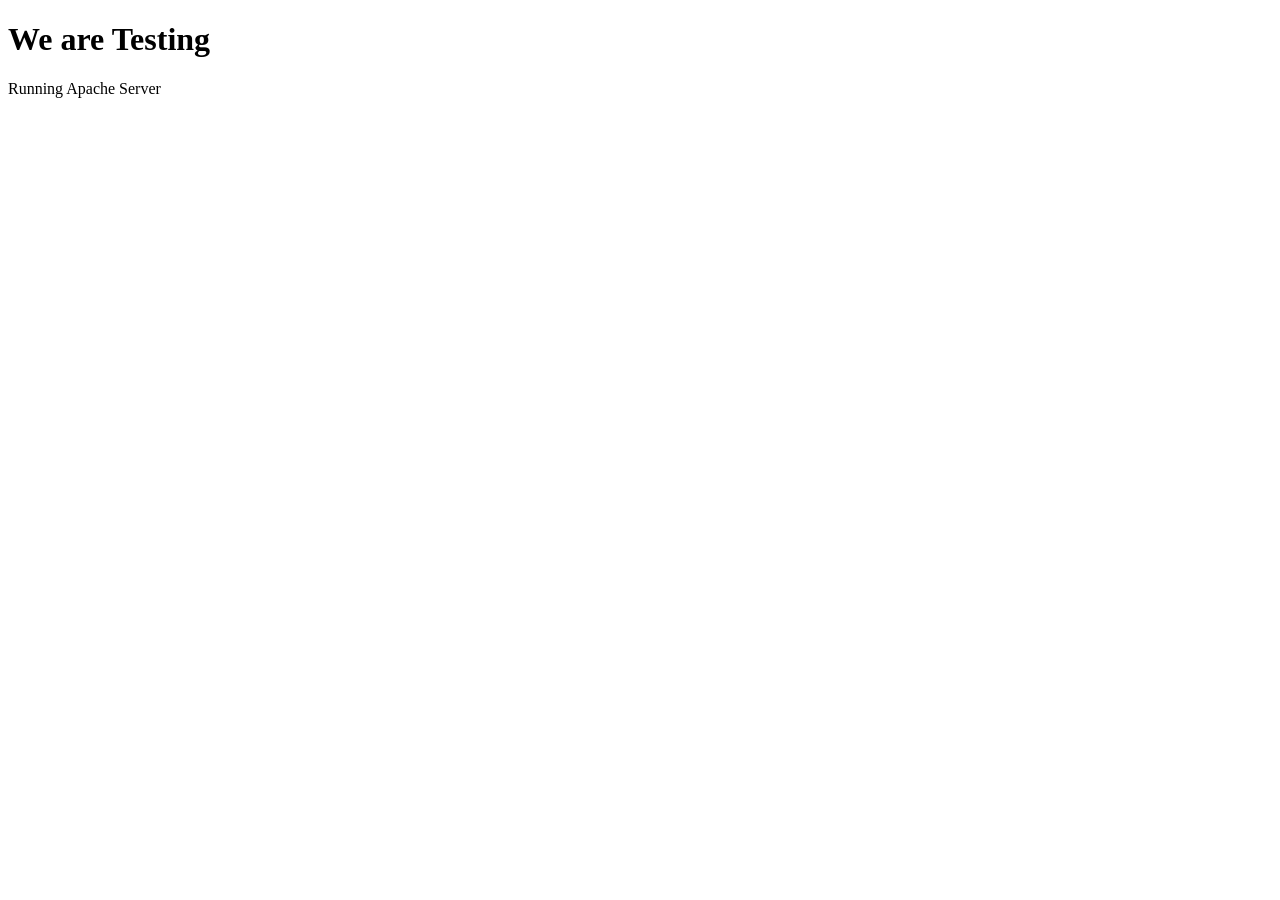
==== index.html @ 984ec56b "First Commit" ====
<!DOCTYPE html>
<html lang="en">
<head>
<meta charset="UTF-8">
<meta name="viewport" content="width=device-width, initialscale=1.0">
<title>Testing Testing Wee Woo</title>
</head>
<body>
<h1>We are Testing</h1>
<p>Running Apache Server</p>
</body>
</html>
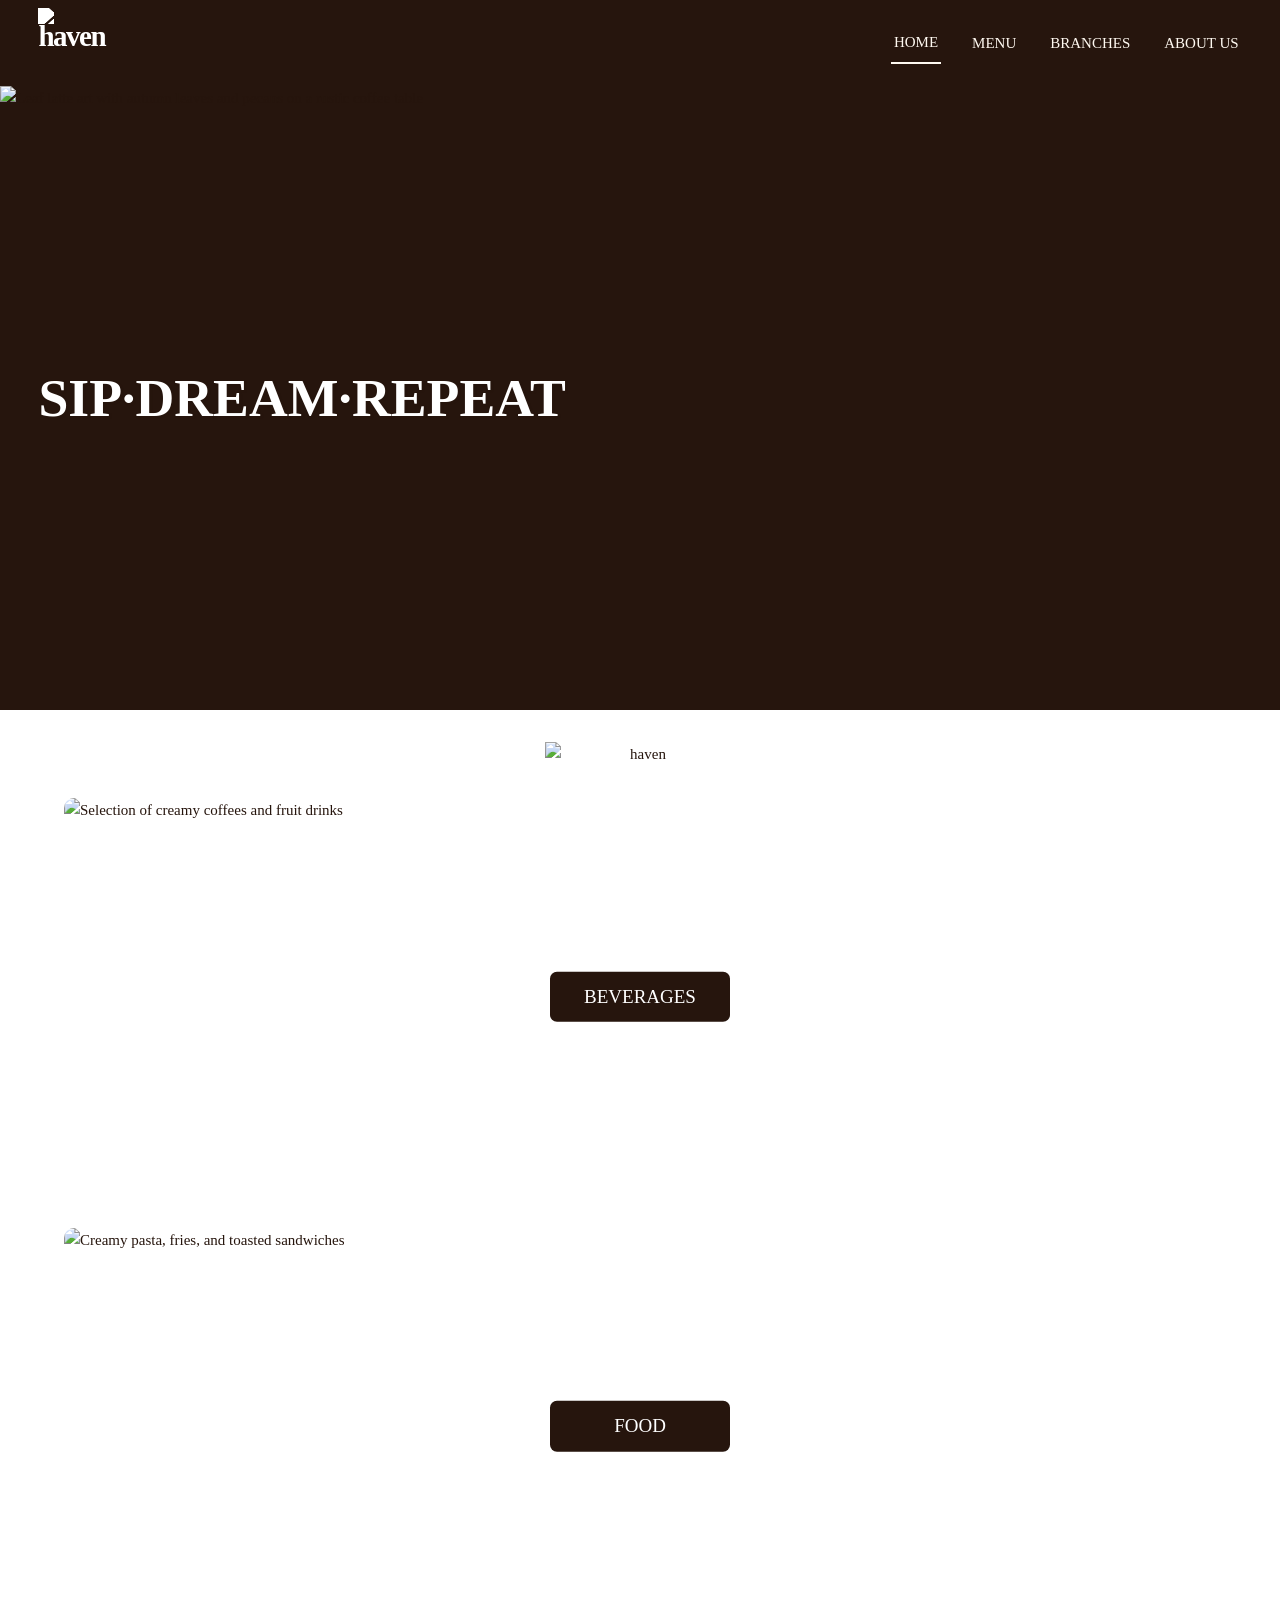
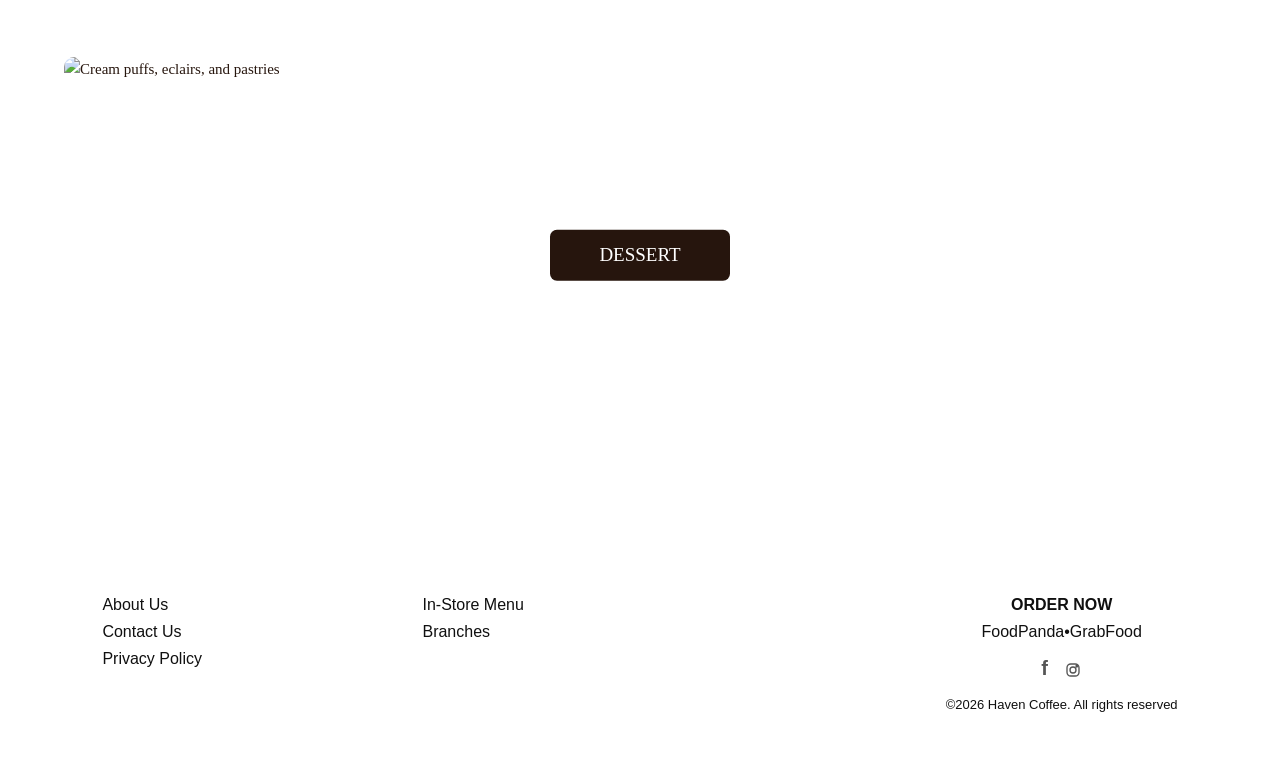
==== commit 295d0f21: "haven website" ====
--- a/index.html
+++ b/index.html
@@ -1,12 +1,53 @@
 <!DOCTYPE html>
+
 <html lang="en">
 <head>
 <meta charset="UTF-8">
-<meta name="viewport" content="width=device-width, initialscale=1.0">
-<title>Testing Testing Wee Woo</title>
+<meta name="viewport" content="width=device-width, initial-scale=1.0">
+<meta name="description" content="Haven Café — comfort food with a fresh perspective. Explore our menu and try our interactive demo ordering.">
+<title>Good food, good mood | Haven Café
+</title>
+<link rel="stylesheet" href="style.css">
 </head>
-<body>
-<h1>We are Testing</h1>
-<p>Running Apache Server</p>
+<body class="reference-home">
+<header class="site-header reference-header"><a class="brand" href="index.html" aria-label="Haven home"><img src="images/haven-logo.png" alt="haven"></a><nav aria-label="Main navigation"><a href="index.html" aria-current="page">HOME</a><a href="menu.html" >MENU</a><a href="branches.html">BRANCHES</a><a href="about.html">ABOUT US</a></nav></header>
+<main><section class="haven-hero reference-hero"><img src="images/haven-hero.png" alt="Leaf latte art with autumn leaves and pecans on a rustic coffee table"><h1>SIP·DREAM·REPEAT</h1></section><section class="home-categories reference-categories" aria-label="Explore our menu"><div class="large-brand"><img src="images/haven-logo.png" alt="haven"></div><a class="category-banner" href="menu.html?category=Beverages"><img src="images/haven-beverages.png" alt="Selection of creamy coffees and fruit drinks"><span>BEVERAGES</span></a><a class="category-banner" href="menu.html?category=Food"><img src="images/haven-food.png" alt="Creamy pasta, fries, and toasted sandwiches"><span>FOOD</span></a><a class="category-banner" href="menu.html?category=Cakes%20%26%20Desserts"><img src="images/haven-dessert.png" alt="Cream puffs, eclairs, and pastries"><span>DESSERT</span></a></section></main>
+<footer class="reference-footer">
+  <div class="footer-links"><a href="about.html">About Us</a><a href="contact.html">Contact Us</a><a href="privacy.html">Privacy Policy</a></div>
+  <div class="footer-links"><a href="menu.html">In-Store Menu</a><a href="branches.html">Branches</a></div>
+  <div class="footer-order"><a href="menu.html" class="order-now">ORDER NOW</a><div><button type="button" data-delivery="FoodPanda">FoodPanda</button><span>•</span><button type="button" data-delivery="GrabFood">GrabFood</button></div><div class="social-links"><button type="button" data-social="Facebook" aria-label="Facebook">f</button><button type="button" data-social="Instagram" aria-label="Instagram"><svg viewBox="0 0 24 24" aria-hidden="true"><rect x="4" y="4" width="16" height="16" rx="5"/><circle cx="12" cy="12" r="4"/><circle cx="17" cy="7" r="1"/></svg></button></div><p>©2026 Haven Coffee. All rights reserved</p></div>
+</footer>
+<dialog id="cart-dialog" aria-labelledby="cart-title">
+<div class="dialog-heading">
+<h2 id="cart-title">Your bag
+</h2>
+<button id="cart-close" class="icon-button" aria-label="Close bag">✕
+</button>
+</div>
+<p class="muted">A little happiness, made to order.
+</p>
+<div id="cart-items">
+</div>
+<div class="cart-total"><span>Total</span><strong id="cart-total">₱0.00</strong>
+</div>
+<form id="order-form">
+<label>Your name<input id="customer-name" required maxlength="60" placeholder="Who are we cooking for?">
+</label>
+<label>Order type<select id="order-type"><option value="Dine-in">Dine-in</option><option value="Takeaway">Takeaway</option></select>
+</label>
+<p id="order-note" class="muted">We’ll prepare your order for your table.
+</p>
+<button class="primary-button" id="checkout-button" type="submit">Place demo order →
+</button>
+<p class="fine-print">Classroom demo only. No payment or real order is sent.
+</p>
+</form>
+<div id="order-success" role="status" hidden>
+</div>
+</dialog>
+<div id="toast" role="status" aria-live="polite">
+</div>
+<script src="js/script.js" defer>
+</script>
 </body>
-</html>+</html>
--- a/style.css
+++ b/style.css
@@ -0,0 +1,1359 @@
+:root {
+  --cream:#f7f4ec;
+  --paper:#fffdf7;
+  --ink:#213c32;
+  --muted:#68746c;
+  --accent:#d9ed7e;
+  --line:#d9ddd1;
+  --orange:#dd7448
+}
+* {
+  box-sizing:border-box
+}
+html {
+  scroll-behavior:smooth
+}
+body {
+  margin:0;
+  background:var(--cream);
+  color:var(--ink);
+  font:15px/1.6 Arial,sans-serif
+}
+body.dark {
+  --cream:#14251f;
+  --paper:#21372d;
+  --ink:#f5f4e9;
+  --muted:#b9c4b9;
+  --line:#425449
+}
+button,input,select {
+  font:inherit
+}
+button {
+  cursor:pointer
+}
+a {
+  color:inherit;
+  text-decoration:none
+}
+button:focus-visible,a:focus-visible,input:focus-visible,select:focus-visible {
+  outline:3px solid var(--orange);
+  outline-offset:4px
+}
+img {
+  display:block;
+  width:100%;
+  object-fit:cover
+}
+.site-header {
+  padding:25px 5%;
+  display:flex;
+  align-items:center;
+  justify-content:space-between;
+  border-bottom:1px solid var(--line);
+  gap:24px
+}
+.brand {
+  font-size:25px;
+  font-weight:900;
+  letter-spacing:-1px;
+  line-height:1
+}
+.brand>span {
+  color:var(--orange)
+}
+.brand small {
+  display:block;
+  font-size:9px;
+  letter-spacing:5px;
+  text-align:center;
+  margin-top:7px
+}
+.site-header nav,.header-actions {
+  display:flex;
+  gap:28px;
+  align-items:center
+}
+.site-header nav {
+  font-size:13px
+}
+.site-header nav a[aria-current] {
+  border-bottom:2px solid var(--ink)
+}
+.header-actions {
+  gap:12px
+}
+.icon-button {
+  border:1px solid var(--line);
+  border-radius:50%;
+  width:40px;
+  height:40px;
+  background:transparent;
+  color:var(--ink)
+}
+.cart-button {
+  background:var(--ink);
+  color:var(--cream);
+  border:0;
+  border-radius:30px;
+  padding:10px 18px;
+  font-size:13px
+}
+.cart-button span {
+  display:inline-grid;
+  place-items:center;
+  border-radius:50%;
+  width:23px;
+  height:23px;
+  background:var(--accent);
+  color:#213c32;
+  margin-left:10px
+}
+.hero {
+  max-width:1440px;
+  margin:auto;
+  display:grid;
+  grid-template-columns:1fr 1fr;
+  gap:6%;
+  align-items:center;
+  padding:64px 5% 75px
+}
+.eyebrow {
+  font-size:11px;
+  font-weight:700;
+  letter-spacing:2px;
+  margin:0 0 22px
+}
+.hero h1,.menu-intro h1 {
+  font-size:clamp(46px,5.5vw,82px);
+  line-height:1.04;
+  letter-spacing:-4px;
+  margin:0 0 28px;
+  font-weight:500
+}
+em {
+  font-family:Georgia,serif;
+  font-weight:400
+}
+.hero-copy>p:not(.eyebrow) {
+  max-width:430px;
+  color:var(--muted);
+  margin-bottom:32px
+}
+.primary-button {
+  border:0;
+  background:var(--accent);
+  color:#213c32;
+  padding:16px 25px;
+  display:inline-flex;
+  justify-content:center;
+  gap:35px;
+  align-items:center;
+  border-radius:30px;
+  font-size:14px;
+  font-weight:700
+}
+.primary-button:hover {
+  filter:brightness(.95)
+}
+.hero-note {
+  font-size:11px;
+  margin-top:35px;
+  display:flex;
+  align-items:center;
+  gap:10px
+}
+.tiny-star {
+  font-size:27px;
+  color:var(--orange)
+}
+.hero-visual {
+  position:relative
+}
+.hero-visual>img {
+  height:530px;
+  border-radius:130px 130px 18px 18px
+}
+.round-stamp {
+  position:absolute;
+  right:-20px;
+  top:35px;
+  background:var(--accent);
+  color:#213c32;
+  border-radius:50%;
+  width:112px;
+  height:112px;
+  display:flex;
+  align-items:center;
+  justify-content:center;
+  text-align:center;
+  font-size:12px;
+  font-weight:700;
+  line-height:1.5;
+  transform:rotate(12deg);
+  border:6px solid var(--cream)
+}
+.photo-caption {
+  position:absolute;
+  bottom:20px;
+  left:20px;
+  right:20px;
+  background:#fffdf7ee;
+  color:#213c32;
+  padding:16px 20px;
+  border-radius:12px
+}
+.photo-caption>span {
+  font-size:9px;
+  letter-spacing:1.5px
+}
+.photo-caption strong {
+  display:flex;
+  justify-content:space-between;
+  font-size:16px
+}
+.ticker {
+  background:var(--ink);
+  color:var(--cream);
+  padding:20px 5%;
+  display:flex;
+  gap:30px;
+  justify-content:space-around;
+  align-items:center;
+  font-size:11px;
+  letter-spacing:2px
+}
+.ticker span:nth-child(even) {
+  color:var(--accent);
+  font-size:24px
+}
+.section {
+  max-width:1440px;
+  margin:auto;
+  padding:70px 5%
+}
+.section-heading {
+  display:flex;
+  justify-content:space-between;
+  align-items:end;
+  gap:20px;
+  margin-bottom:30px
+}
+h2 {
+  font-size:clamp(28px,3vw,44px);
+  font-weight:500;
+  line-height:1.15;
+  letter-spacing:-1.5px;
+  margin:0 0 20px
+}
+.text-link {
+  font-size:13px;
+  text-decoration:underline;
+  text-underline-offset:7px
+}
+.food-grid {
+  display:grid;
+  grid-template-columns:repeat(3,minmax(0,1fr));
+  gap:26px
+}
+.food-image {
+  position:relative;
+  overflow:hidden;
+  border-radius:18px;
+  background:var(--line)
+}
+.food-image img {
+  height:260px;
+  transition:transform .35s
+}
+.food-card:hover .food-image img {
+  transform:scale(1.04)
+}
+.food-badge {
+  position:absolute;
+  left:15px;
+  top:15px;
+  background:var(--paper);
+  border-radius:20px;
+  padding:5px 12px;
+  font-size:10px
+}
+.food-title {
+  display:flex;
+  justify-content:space-between;
+  gap:10px;
+  align-items:start;
+  margin-top:17px
+}
+.food-title h3 {
+  font-size:18px;
+  line-height:1.4;
+  margin:0
+}
+.price {
+  white-space:nowrap;
+  font-size:15px
+}
+.food-card p {
+  font-size:13px;
+  color:var(--muted);
+  margin:8px 0 14px
+}
+.card-bottom {
+  display:flex;
+  align-items:center;
+  justify-content:space-between
+}
+.ingredient-button {
+  border:0;
+  background:none;
+  color:var(--muted);
+  padding:8px 0;
+  text-decoration:underline;
+  font-size:12px
+}
+.add-button {
+  border:1px solid var(--line);
+  background:var(--paper);
+  color:var(--ink);
+  border-radius:30px;
+  padding:8px 15px;
+  font-size:12px
+}
+.add-button:hover {
+  background:var(--accent);
+  color:#213c32
+}
+.ingredients {
+  padding:12px;
+  background:var(--paper);
+  border-radius:8px
+}
+.story {
+  display:grid;
+  grid-template-columns:1fr 1fr;
+  gap:10%;
+  align-items:center
+}
+.story-image img {
+  height:440px;
+  border-radius:18px 18px 110px 18px
+}
+.story p:not(.eyebrow) {
+  font-size:14px;
+  color:var(--muted)
+}
+.visit {
+  text-align:center;
+  background:var(--accent);
+  color:#213c32;
+  max-width:none
+}
+.visit .primary-button {
+  background:#213c32;
+  color:#fffdf7;
+  margin-top:16px
+}
+footer {
+  padding:45px 5%;
+  display:flex;
+  justify-content:space-between;
+  gap:30px;
+  align-items:center;
+  border-top:1px solid var(--line)
+}
+footer p {
+  font-size:12px
+}
+.fine-print {
+  font-size:11px;
+  color:var(--muted)
+}
+.fine-print a {
+  text-decoration:underline
+}
+.menu-intro {
+  text-align:center;
+  padding-bottom:35px
+}
+.menu-intro h1 {
+  font-size:64px
+}
+.menu-intro>p:last-child {
+  color:var(--muted)
+}
+.menu-section {
+  padding-top:10px
+}
+.menu-toolbar,.menu-results {
+  display:flex;
+  justify-content:space-between;
+  align-items:center;
+  gap:20px
+}
+.menu-toolbar {
+  border-bottom:1px solid var(--line);
+  padding:18px 0 24px;
+  flex-wrap:wrap
+}
+.filters {
+  display:flex;
+  gap:8px;
+  flex-wrap:wrap
+}
+.filters button {
+  border:1px solid var(--line);
+  border-radius:30px;
+  background:transparent;
+  color:var(--ink);
+  padding:9px 18px;
+  font-size:12px
+}
+.filters button.active {
+  background:var(--ink);
+  color:var(--cream)
+}
+input,select {
+  border:1px solid var(--line);
+  background:var(--paper);
+  color:var(--ink);
+  border-radius:8px;
+  padding:11px 12px;
+  max-width:100%
+}
+.search-label input {
+  border-radius:30px;
+  width:240px
+}
+.menu-results {
+  font-size:12px;
+  color:var(--muted);
+  padding:20px 0
+}
+.menu-results select {
+  margin-left:8px;
+  padding:6px
+}
+.menu-section .food-grid {
+  row-gap:35px
+}
+.allergy-note {
+  border:1px solid var(--line);
+  border-radius:12px;
+  padding:22px;
+  margin-top:45px;
+  font-size:13px
+}
+.allergy-note p {
+  margin:5px 0;
+  color:var(--muted)
+}
+dialog {
+  border:1px solid var(--line);
+  border-radius:20px;
+  padding:28px;
+  width:min(520px,92vw);
+  max-height:90vh;
+  background:var(--cream);
+  color:var(--ink)
+}
+dialog::backdrop {
+  background:#12271f99;
+  backdrop-filter:blur(4px)
+}
+.dialog-heading {
+  display:flex;
+  justify-content:space-between;
+  align-items:center
+}
+.dialog-heading h2 {
+  margin:0
+}
+.muted {
+  color:var(--muted);
+  font-size:13px
+}
+.cart-row {
+  display:flex;
+  gap:15px;
+  align-items:center;
+  padding:17px 0;
+  border-bottom:1px solid var(--line)
+}
+.cart-row img {
+  width:62px;
+  height:62px;
+  border-radius:10px
+}
+.cart-row>div {
+  flex:1
+}
+.cart-row h3 {
+  font-size:14px;
+  margin:0
+}
+.quantity {
+  display:flex;
+  gap:12px;
+  align-items:center;
+  margin-top:7px;
+  font-size:12px
+}
+.quantity button {
+  border:1px solid var(--line);
+  background:var(--paper);
+  color:var(--ink);
+  border-radius:50%;
+  width:25px;
+  height:25px
+}
+.cart-total {
+  display:flex;
+  justify-content:space-between;
+  padding:20px 0;
+  font-size:20px
+}
+form label {
+  display:block;
+  font-size:12px;
+  margin:12px 0
+}
+form input,form select {
+  display:block;
+  width:100%;
+  margin-top:5px
+}
+form .primary-button {
+  width:100%
+}
+button:disabled {
+  opacity:.45;
+  cursor:not-allowed
+}
+#order-success {
+  padding:25px;
+  background:var(--accent);
+  color:#213c32;
+  border-radius:12px
+}
+#toast {
+  position:fixed;
+  bottom:25px;
+  left:50%;
+  transform:translateX(-50%);
+  background:var(--ink);
+  color:var(--cream);
+  padding:13px 24px;
+  border-radius:30px;
+  opacity:0;
+  pointer-events:none;
+  z-index:5;
+  font-size:13px;
+  max-width:90vw;
+  width:max-content
+}
+#toast.visible {
+  opacity:1
+}
+.sr-only {
+  position:absolute;
+  width:1px;
+  height:1px;
+  overflow:hidden;
+  clip:rect(0,0,0,0)
+}
+[hidden] {
+  display:none!important
+}
+@media(max-width:900px) {
+  .hero {
+  gap:30px
+}
+.hero-visual>img {
+  height:440px
+}
+.hero h1 {
+  font-size:55px
+}
+.food-image img {
+  height:210px
+}
+.food-grid {
+  gap:18px
+}
+.site-header nav {
+  gap:18px
+}
+.ticker span:last-child {
+  display:none
+}
+.story {
+  gap:40px
+}
+
+}
+@media(max-width:640px) {
+  .site-header {
+  padding:20px 5%;
+  flex-wrap:wrap;
+  gap:20px
+}
+.site-header nav {
+  order:3;
+  width:100%;
+  justify-content:center
+}
+.brand {
+  font-size:22px
+}
+.hero {
+  grid-template-columns:1fr;
+  padding-top:38px;
+  padding-bottom:40px
+}
+.hero h1 {
+  font-size:58px;
+  letter-spacing:-3px
+}
+.hero-visual>img {
+  height:390px;
+  border-radius:100px 100px 18px 18px
+}
+.round-stamp {
+  right:-8px;
+  width:95px;
+  height:95px;
+  font-size:10px
+}
+.ticker {
+  font-size:9px;
+  gap:12px;
+  flex-wrap:wrap;
+  padding:15px
+}
+.ticker span:nth-last-child(-n+3) {
+  display:none
+}
+.section {
+  padding:45px 5%
+}
+.section-heading {
+  align-items:start;
+  flex-direction:column
+}
+.food-grid {
+  grid-template-columns:1fr
+}
+.food-image img {
+  height:290px
+}
+.story {
+  grid-template-columns:1fr
+}
+.story-image img {
+  height:320px
+}
+.menu-intro h1 {
+  font-size:48px;
+  letter-spacing:-2px
+}
+.menu-toolbar {
+  gap:18px
+}
+.search-label,.search-label input {
+  width:100%
+}
+.menu-results {
+  align-items:start
+}
+.menu-results label {
+  display:flex;
+  align-items:center;
+  white-space:nowrap
+}
+.menu-results select {
+  max-width:145px;
+  font-size:11px
+}
+footer {
+  flex-direction:column;
+  text-align:center
+}
+
+}
+@media(prefers-reduced-motion:reduce) {
+  * {
+  scroll-behavior:auto!important;
+  transition:none!important
+}
+
+}
+
+/* Haven design, based on the supplied Figma screen recording. */
+:root {
+  --cream:#fff;
+  --paper:#f1eeed;
+  --ink:#26150d;
+  --muted:#74665d;
+  --accent:#d8b88d;
+  --line:#e5ddd7;
+  --orange:#9e754c
+}
+body {
+  font-family:Georgia,'Times New Roman',serif
+}
+body.dark {
+  --cream:#1e1510;
+  --paper:#30221b;
+  --ink:#f8f0e7;
+  --muted:#c5b4a5;
+  --line:#574334
+}
+.site-header {
+  background:#26150d;
+  color:#fff9f1;
+  padding:20px 6%;
+  border:0
+}
+.site-header nav {
+  text-transform:uppercase;
+  font-size:12px
+}
+.site-header nav a[aria-current] {
+  border-color:#fff9f1
+}
+.brand {
+  font:900 29px/.85 Georgia,serif;
+  letter-spacing:-1.5px;
+  display:flex;
+  flex-direction:column;
+  align-items:center
+}
+.brand .coffee-mark {
+  font-size:30px;
+  color:inherit;
+  margin-bottom:5px
+}
+.site-header .icon-button {
+  color:#fff9f1;
+  border-color:#796452
+}
+.cart-button {
+  background:#f7ecdd;
+  color:#26150d
+}
+.cart-button span {
+  background:#d8b88d
+}
+.haven-hero {
+  position:relative;
+  height:520px;
+  background:#26150d;
+  overflow:hidden
+}
+.haven-hero>img {
+  height:100%;
+  filter:brightness(.62)
+}
+.haven-hero>div {
+  position:absolute;
+  inset:0;
+  display:flex;
+  flex-direction:column;
+  align-items:flex-start;
+  justify-content:center;
+  padding:6%;
+  color:#fff
+}
+.haven-hero h1 {
+  font-weight:500;
+  font-size:clamp(34px,4.7vw,72px);
+  letter-spacing:1px;
+  margin:0;
+  line-height:1.2
+}
+.haven-hero p {
+  font-size:18px
+}
+.haven-hero .primary-button {
+  border-radius:2px;
+  margin-top:15px;
+  background:#fff7e9;
+  color:#26150d
+}
+.home-categories {
+  max-width:1100px;
+  padding-top:38px
+}
+.large-brand {
+  text-align:center;
+  margin:0 0 35px
+}
+.large-brand>span {
+  font-size:54px;
+  line-height:1
+}
+.large-brand h2 {
+  font-size:48px;
+  font-weight:900;
+  letter-spacing:-3px;
+  margin:0
+}
+.large-brand p {
+  font-size:13px;
+  color:var(--muted)
+}
+.category-banner {
+  position:relative;
+  display:block;
+  height:270px;
+  margin:28px 0;
+  overflow:hidden;
+  border-radius:7px
+}
+.category-banner img {
+  height:100%;
+  filter:brightness(.85);
+  transition:transform .3s
+}
+.category-banner:hover img {
+  transform:scale(1.03)
+}
+.category-banner>span {
+  position:absolute;
+  top:50%;
+  left:50%;
+  transform:translate(-50%,-50%);
+  background:#26150d;
+  color:white;
+  padding:10px 35px;
+  border-radius:4px;
+  font-size:18px;
+  min-width:180px;
+  text-align:center
+}
+.primary-button {
+  border-radius:3px
+}
+.story-image img {
+  border-radius:3px
+}
+.visit {
+  background:#eee5dc
+}
+.haven-menu {
+  display:grid;
+  grid-template-columns:230px 1fr;
+  max-width:1500px;
+  margin:auto;
+  min-height:100vh
+}
+.menu-sidebar {
+  background:#26150d;
+  color:#fff;
+  padding:30px 20px
+}
+.sidebar-brand {
+  font-size:28px;
+  display:block;
+  text-align:center;
+  margin-bottom:30px
+}
+.menu-sidebar .filters {
+  position:sticky;
+  top:24px;
+  display:flex;
+  flex-direction:column;
+  gap:3px
+}
+.filters h3 {
+  font-size:16px;
+  margin:22px 0 7px
+}
+.menu-sidebar .filters button {
+  color:#e8d9c9;
+  border:0;
+  border-radius:2px;
+  text-align:left;
+  font-size:12px;
+  text-transform:uppercase;
+  padding:10px 12px
+}
+.menu-sidebar .filters button.active {
+  background:#6d4b36;
+  color:#fff
+}
+.menu-content {
+  padding:45px 5%
+}
+.menu-heading {
+  text-align:center
+}
+.menu-heading h1 {
+  font-size:48px;
+  font-weight:400;
+  margin:0
+}
+.menu-heading p {
+  color:var(--muted)
+}
+.menu-heading .eyebrow {
+  font-size:10px
+}
+.menu-toolbar {
+  margin-top:30px
+}
+.sort-label {
+  font-size:12px
+}
+.menu-results h2 {
+  font-size:17px;
+  font-weight:400;
+  background:#26150d;
+  color:white;
+  padding:9px 30px;
+  letter-spacing:0;
+  margin:0
+}
+.menu-results p {
+  font-size:12px
+}
+.menu-content .food-grid {
+  grid-template-columns:repeat(2,minmax(0,1fr));
+  gap:24px
+}
+.menu-content .food-card {
+  background:var(--paper);
+  padding:12px;
+  border-radius:7px
+}
+.menu-content .food-image {
+  border-radius:3px
+}
+.menu-content .food-image img {
+  height:250px
+}
+.food-badge {
+  font-family:Arial,sans-serif;
+  font-size:9px;
+  border-radius:2px
+}
+.food-title h3 {
+  font-size:17px;
+  text-transform:uppercase
+}
+.price {
+  font-size:13px
+}
+.food-card p {
+  font-size:12px
+}
+.add-button {
+  border-radius:3px;
+  font-size:11px
+}
+.ingredient-button {
+  font-size:11px
+}
+.fine-print {
+  line-height:1.6
+}
+.allergy-note {
+  border-radius:3px
+}
+footer {
+  background:#26150d;
+  color:#fff9f1
+}
+footer .fine-print {
+  color:#c6b5a4
+}
+@media(max-width:900px) {
+  .haven-menu {
+  grid-template-columns:180px 1fr
+}
+.menu-content {
+  padding:30px 5%
+}
+.menu-content .food-image img {
+  height:200px
+}
+.menu-toolbar {
+  align-items:start
+}
+.search-label input {
+  width:200px
+}
+.menu-content .food-title {
+  flex-direction:column;
+  gap:3px
+}
+.menu-content .card-bottom {
+  flex-wrap:wrap;
+  gap:8px
+}
+
+}
+@media(max-width:640px) {
+  .site-header {
+  padding:17px 5%
+}
+.site-header nav {
+  font-size:11px;
+  gap:23px
+}
+.haven-hero {
+  height:390px
+}
+.haven-hero h1 {
+  font-size:33px
+}
+.haven-hero p {
+  font-size:15px
+}
+.home-categories {
+  padding-top:30px
+}
+.category-banner {
+  height:190px;
+  margin:20px 0
+}
+.haven-menu {
+  display:block
+}
+.sidebar-brand {
+  display:none
+}
+.menu-sidebar {
+  padding:13px
+}
+.menu-sidebar .filters {
+  position:static;
+  flex-direction:row;
+  flex-wrap:nowrap;
+  overflow-x:auto;
+  padding-bottom:8px
+}
+.filters h3 {
+  display:none
+}
+.menu-sidebar .filters button {
+  flex-shrink:0;
+  font-size:10px;
+  padding:9px
+}
+.menu-content {
+  padding:30px 5%
+}
+.menu-heading h1 {
+  font-size:40px
+}
+.menu-content .food-grid {
+  gap:12px
+}
+.menu-content .food-card {
+  padding:8px
+}
+.menu-content .food-image img {
+  height:165px
+}
+.menu-content .food-title h3 {
+  font-size:13px
+}
+.menu-content .food-card p {
+  font-size:11px
+}
+.menu-content .food-badge {
+  display:none
+}
+.menu-content .card-bottom {
+  display:block
+}
+.menu-content .ingredient-button {
+  font-size:10px
+}
+.menu-content .add-button {
+  width:100%;
+  padding:8px
+}
+.menu-toolbar {
+  gap:12px
+}
+.search-label input {
+  width:100%
+}
+.sort-label {
+  width:100%
+}
+.menu-results {
+  gap:10px
+}
+.menu-results h2 {
+  font-size:13px;
+  padding:8px 13px
+}
+.menu-results p {
+  font-size:10px
+}
+.visit {
+  color:#26150d
+}
+.food-grid {
+  grid-template-columns:1fr
+}
+.haven-menu .food-grid {
+  grid-template-columns:1fr 1fr
+}
+.hero-note {
+  display:none
+}
+
+}
+@media(max-width:360px) {
+  .haven-menu .food-grid {
+  grid-template-columns:1fr
+}
+.menu-content .food-image img {
+  height:230px
+}
+
+}
+
+/* Show each complete product photo without cutting off the glass or plate. */
+.food-card .food-image img,
+.menu-content .food-card .food-image img {
+  width: 100%;
+  height: auto;
+  aspect-ratio: 1 / 1;
+  object-fit: contain;
+}
+.cart-row img {
+  object-fit: contain;
+}
+/* Reference layout: clean coffee hero, three banners, white footer. */
+.reference-header {
+  min-height: 86px;
+  padding: 8px 3%;
+  gap: 24px;
+}
+.reference-header .brand img {
+  width: 70px;
+  height: 70px;
+  object-fit: contain;
+  filter: brightness(0) invert(1);
+}
+.reference-header nav {
+  margin-left: auto;
+  gap: 28px;
+  font-family: Georgia, 'Times New Roman', serif;
+  font-size: 15px;
+}
+.reference-header nav a {
+  padding: 8px 3px;
+}
+.reference-hero {
+  width: 100%;
+  height: auto;
+  aspect-ratio: 2.05 / 1;
+}
+.reference-hero > img {
+  height: 100%;
+  filter: none;
+  object-fit: cover;
+}
+.reference-hero h1 {
+  position: absolute;
+  left: 3%;
+  top: 50%;
+  margin: 0;
+  transform: translateY(-50%);
+  font-family: Georgia, 'Times New Roman', serif;
+  font-size: clamp(25px, 4.2vw, 76px);
+  font-weight: 700;
+  letter-spacing: 0;
+  color: white;
+  text-shadow: 1px 1px 2px #26150d;
+}
+.reference-categories {
+  max-width: 1400px;
+  margin: 0 auto;
+  padding: 32px 5% 0;
+}
+.reference-categories .large-brand {
+  margin: 0 auto 32px;
+}
+.reference-categories .large-brand img {
+  width: clamp(110px, 15vw, 190px);
+  height: auto;
+  margin: auto;
+  object-fit: contain;
+}
+.reference-categories .category-banner {
+  height: auto;
+  aspect-ratio: 2.9 / 1;
+  margin: 0 0 32px;
+  border-radius: 10px;
+}
+.reference-categories .category-banner img {
+  height: 100%;
+  filter: none;
+}
+.reference-categories .category-banner > span {
+  min-width: 180px;
+  padding: 10px 28px;
+  font-size: 19px;
+  border-radius: 7px;
+}
+.reference-footer {
+  background: #fff;
+  color: #101010;
+  border: 0;
+  display: grid;
+  grid-template-columns: 1fr 1fr 1.5fr;
+  align-items: start;
+  gap: 30px;
+  padding: 105px 8% 65px;
+  font-family: Arial, Helvetica, sans-serif;
+  font-size: 16px;
+  line-height: 1.7;
+}
+.footer-links {
+  display: flex;
+  flex-direction: column;
+  align-items: flex-start;
+}
+.reference-footer a:hover,
+.reference-footer button:hover {
+  text-decoration: underline;
+}
+.footer-order {
+  text-align: center;
+  justify-self: end;
+}
+.order-now {
+  font-weight: 700;
+}
+.reference-footer button {
+  border: 0;
+  background: none;
+  padding: 0;
+  color: #101010;
+  font: inherit;
+}
+.social-links {
+  display: flex;
+  justify-content: center;
+  align-items: center;
+  gap: 16px;
+  margin-top: 6px;
+}
+.social-links button:first-child {
+  font-family: Arial, sans-serif;
+  font-size: 20px;
+  font-weight: 700;
+  color: #555;
+}
+.social-links svg {
+  width: 18px;
+  height: 18px;
+  fill: none;
+  stroke: #555;
+  stroke-width: 1.8;
+  vertical-align: middle;
+}
+.footer-order p {
+  font-size: 13px;
+  margin: 9px 0 0;
+}
+.menu-tools {
+  display: flex;
+  justify-content: flex-end;
+  align-items: center;
+  gap: 10px;
+  margin-top: 20px;
+}
+.sidebar-brand img {
+  width: 90px;
+  height: 90px;
+  margin: auto;
+  object-fit: contain;
+  filter: brightness(0) invert(1);
+}
+.info-page {
+  max-width: 800px;
+  margin: auto;
+  padding: 70px 7%;
+  min-height: 55vh;
+}
+.info-page h1 {
+  font-size: 48px;
+  margin: 0 0 20px;
+}
+.info-page h2 {
+  font-size: 28px;
+}
+.info-page .text-link {
+  display: inline-block;
+  margin-top: 25px;
+}
+textarea {
+  width: 100%;
+  display: block;
+  margin-top: 6px;
+  border: 1px solid var(--line);
+  padding: 12px;
+  font: inherit;
+  resize: vertical;
+}
+@media (max-width: 640px) {
+  .reference-header {
+    flex-wrap: nowrap;
+    padding: 8px 4%;
+    gap: 12px;
+    min-height: 70px;
+  }
+  .reference-header .brand img {
+    width: 52px;
+    height: 52px;
+  }
+  .reference-header nav {
+    order: initial;
+    width: auto;
+    gap: 12px;
+    font-size: 10px;
+  }
+  .reference-hero {
+    aspect-ratio: 1.8 / 1;
+  }
+  .reference-hero h1 {
+    font-size: clamp(21px, 5.2vw, 34px);
+  }
+  .reference-categories {
+    padding: 18px 5% 0;
+  }
+  .reference-categories .large-brand {
+    margin-bottom: 18px;
+  }
+  .reference-categories .category-banner {
+    aspect-ratio: 2.9 / 1;
+    margin-bottom: 22px;
+    border-radius: 6px;
+  }
+  .reference-categories .category-banner > span {
+    font-size: 13px;
+    min-width: 115px;
+    padding: 6px 20px;
+    border-radius: 5px;
+  }
+  .reference-footer {
+    grid-template-columns: 1fr 1fr;
+    padding: 50px 7% 35px;
+    text-align: left;
+    gap: 28px;
+    font-size: 13px;
+  }
+  .footer-order {
+    grid-column: 1 / -1;
+    justify-self: center;
+  }
+}
